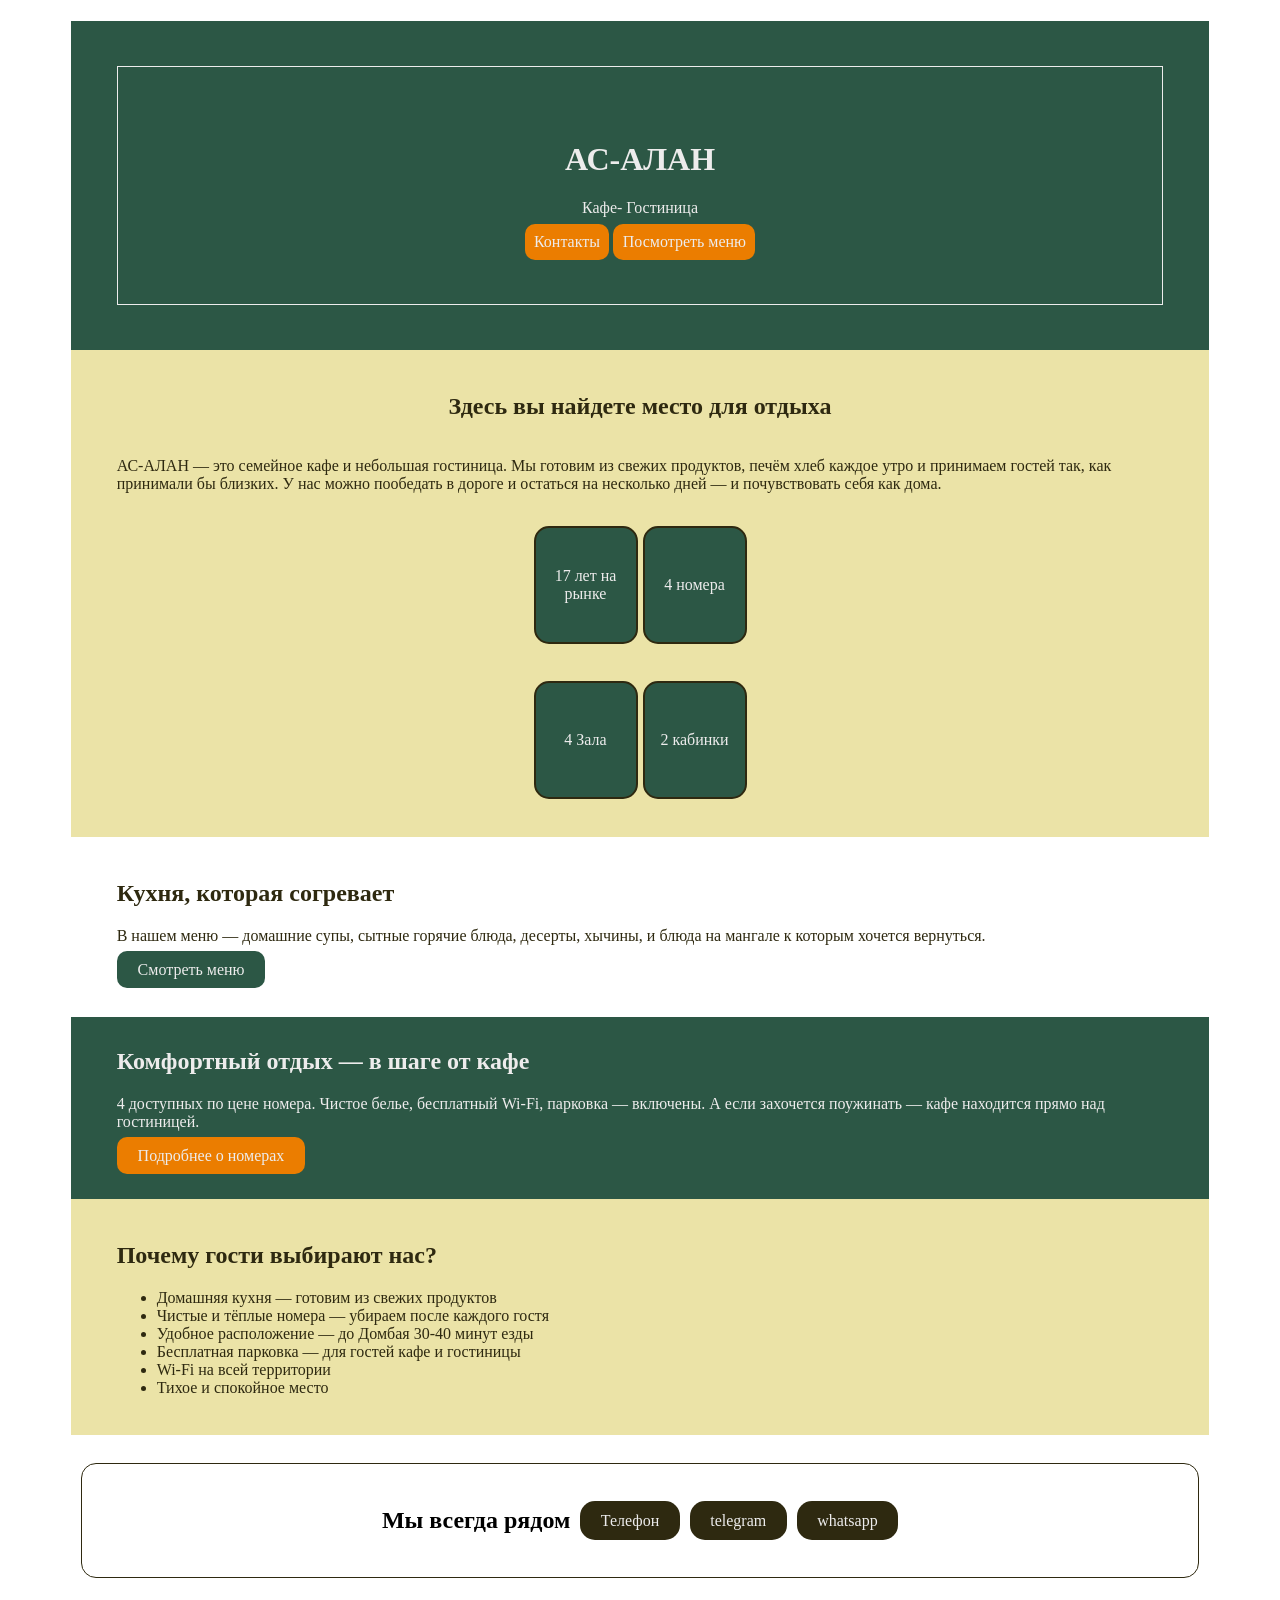
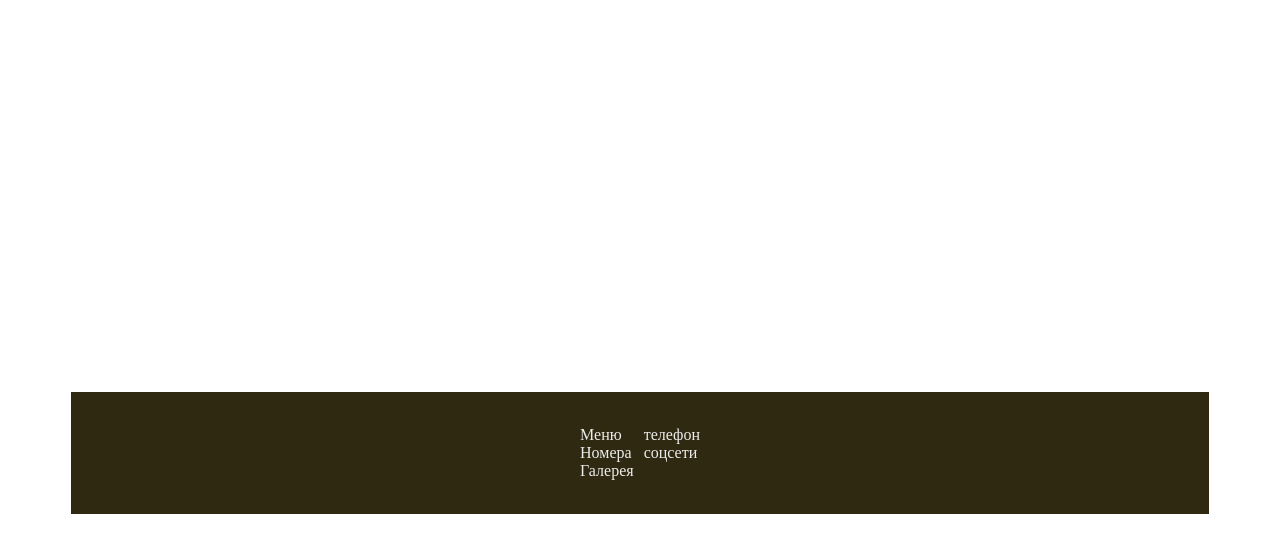
==== Index.html @ e23ffdb7 "Add files via upload" ====
<html lang="en">
<head>
    <meta charset="UTF-8">
    <meta name="viewport" content="width=device-width, initial-scale=1.0">
    <title>АС-АЛАН Кафе Гостиница</title>
    <link rel="stylesheet" href="style.css">
</head>
<body>
    <main>
        <div class="hero">
            <div class="sl">
            <h1>АС-АЛАН</h1>
            <p>Кафе- Гостиница</p>
            <a href="#">Контакты</a>
            <a href="#">Посмотреть меню</a>
        </div>
        </div>
        <div class="ons">
            <h2>Здесь вы найдете место для отдыха</h2>
            <p>АС-АЛАН — это семейное кафе и небольшая гостиница. Мы готовим из свежих продуктов, печём хлеб каждое утро и принимаем гостей так, как принимали бы близких. У нас можно пообедать в дороге и остаться на несколько дней — и почувствовать себя как дома.</p>
            <div class="uu">
                <p>17 лет на рынке</p  >
                <p>4 номера</p>
                <p>4 Зала</p>
                <p>2 кабинки </p>
            </div>
        </div>
        <div class="kaf">
            <h2>Кухня, которая согревает</h2>
            <p>В нашем меню — домашние супы, сытные горячие блюда, десерты, хычины, и блюда на мангале к которым хочется вернуться.</p>
            <a href="">Смотреть меню</a>
        </div>
        <div class="gos">
            <h2>Комфортный отдых — в шаге от кафе</h2>
            <p>4 доступных по цене номера. Чистое белье, бесплатный Wi-Fi, парковка — включены. А если захочется поужинать — кафе находится прямо над гостиницей.</p>
            <a href="">Подробнее о номерах</a>
        </div>
        <div class="poch">
            <h2>Почему гости выбирают нас?</h2>
            <ul>
                <li>Домашняя кухня — готовим из свежих продуктов</li>
                <li>Чистые и тёплые номера — убираем после каждого гостя</li>
                <li> Удобное расположение — до Домбая 30-40 минут езды</li>
                <li>Бесплатная парковка — для гостей кафе и гостиницы</li>
                <li> Wi-Fi на всей территории</li>
                <li>Тихое и спокойное место</li>
            </ul>
        </div>
        <div class="pht">
            <img src="" alt="">
            <img src="" alt="">
            <img src="" alt="">
        </div>
        <div class="cont">
            <h2>Мы всегда рядом</h2>
            <a href="">Телефон</a>
            <a href="">telegram</a>
            <a href="">whatsapp</a>
        </div>
        <div class="ya">
            <iframe src="https://yandex.ru/map-widget/v1/?z=12&ol=biz&oid=222993121212" width="560" height="400" frameborder="0"></iframe>
            <iframe src="https://yandex.ru/sprav/widget/rating-badge/222993121212?type=rating" width="150" height="50" frameborder="0"></iframe>

        </div>
        <div class="podv">
            <div class="s1">
                <a href="">Меню</a>
                <a href="">Номера</a>
                <a href="">Галерея</a>
            </div>
            <div class="s1">
                <a href="">телефон</a>
                <a href="">соцсети</a>
            </div>
        </div>
    </main>
</body>
</html>
---- style.css ----
:root{
    --1: #2E2910;
    --2: #2C5745;
    --3: #EBE3A7;
    --4: #EB7D00;
    --5: #edecec;
}
@font-face {
    font-family: zag;
    src: url(fonts/PlayfairDisplaySC-Regular.ttf);
}
@font-face {
    font-family: os;
    src: url(fonts/Golos-Text_Medium.ttf);
}
*{
    font-family: os;
}
h1{
    font-family: zag;
}
h2{
    font-family: zag;
}
a{
    text-decoration: none;
}

main{
    padding: 1% 5%;
}
.sl {
    border: var(--5) 1px solid;
    padding: 5%
}
.hero{
    background: var(--2);
    color: var(--5);
    padding: 4%;
    text-align: center;
    margin-bottom: px;
}
.hero a {
    color: var(--5);
    background: var(--4);
    padding: 1%;
    border-radius: 10px;
    
}
.ons{
    background: var(--3);
    color: var(--1);
    padding: 2% 4%;
    display: flex;
    flex-direction: column;
    justify-content: center;
    align-items: center;
    gap: 1px;
}
.uu{
    display: grid;
    grid-template-columns: 1fr 1fr;
    background: var(--);
    justify-content: center;
    align-items: center;
    padding: ;
    gap: 5px;
    color: var(--5);
}
.uu p {
    background: var(--2);
    max-width: 100px;
    padding: 50% 1%;
    text-align: center;
    max-height: 10px !important;
    text-align: center;
    display: flex;
    justify-content: center;
    align-items: center;
    border-radius: 15px;
    border: var(--1) 2px solid;
}
.kaf {
    padding: 2% 4%;
    margin-bottom: 15px;
    color: var(--1);
}
.kaf a{
    color: var(--5);
    background: var(--2);
    padding: 1% 2%;
    border-radius: 10px;
}
.gos {
    background: var(--2);
    padding: 1% 4% 3% 4%; 
    color: var(--5);

}
.gos a{
    color: var(--5);
    background: var(--4);
    padding: 1% 2%;
    border-radius: 10px;
}
.poch {
    background: var(--3);
    padding: 2% 4%;
    color: var(--1);
}
.cont {
    display: flex;
    /*flex-direction: column;*/
    gap: 10px;
    border: var(--1) 1px solid;
    padding: 2% 4%;
    border-radius: 15px;
    justify-content: center;
    align-items: center;
    margin: 10px;
}
.cont a{
    background: var(--1);
    color: var(--5);
    padding: 1% 2%;
    border-radius: 15px;
    max-height: 20px;
}
.podv {
    background: var(--1);
    padding: 3% 5%;
    display: flex;
    align-items: start;
    justify-content: center;
    gap: 10px;
}
.s1{
    display: flex;
    flex-direction: column;
}
.s1 a {
    color: var(--5);
}
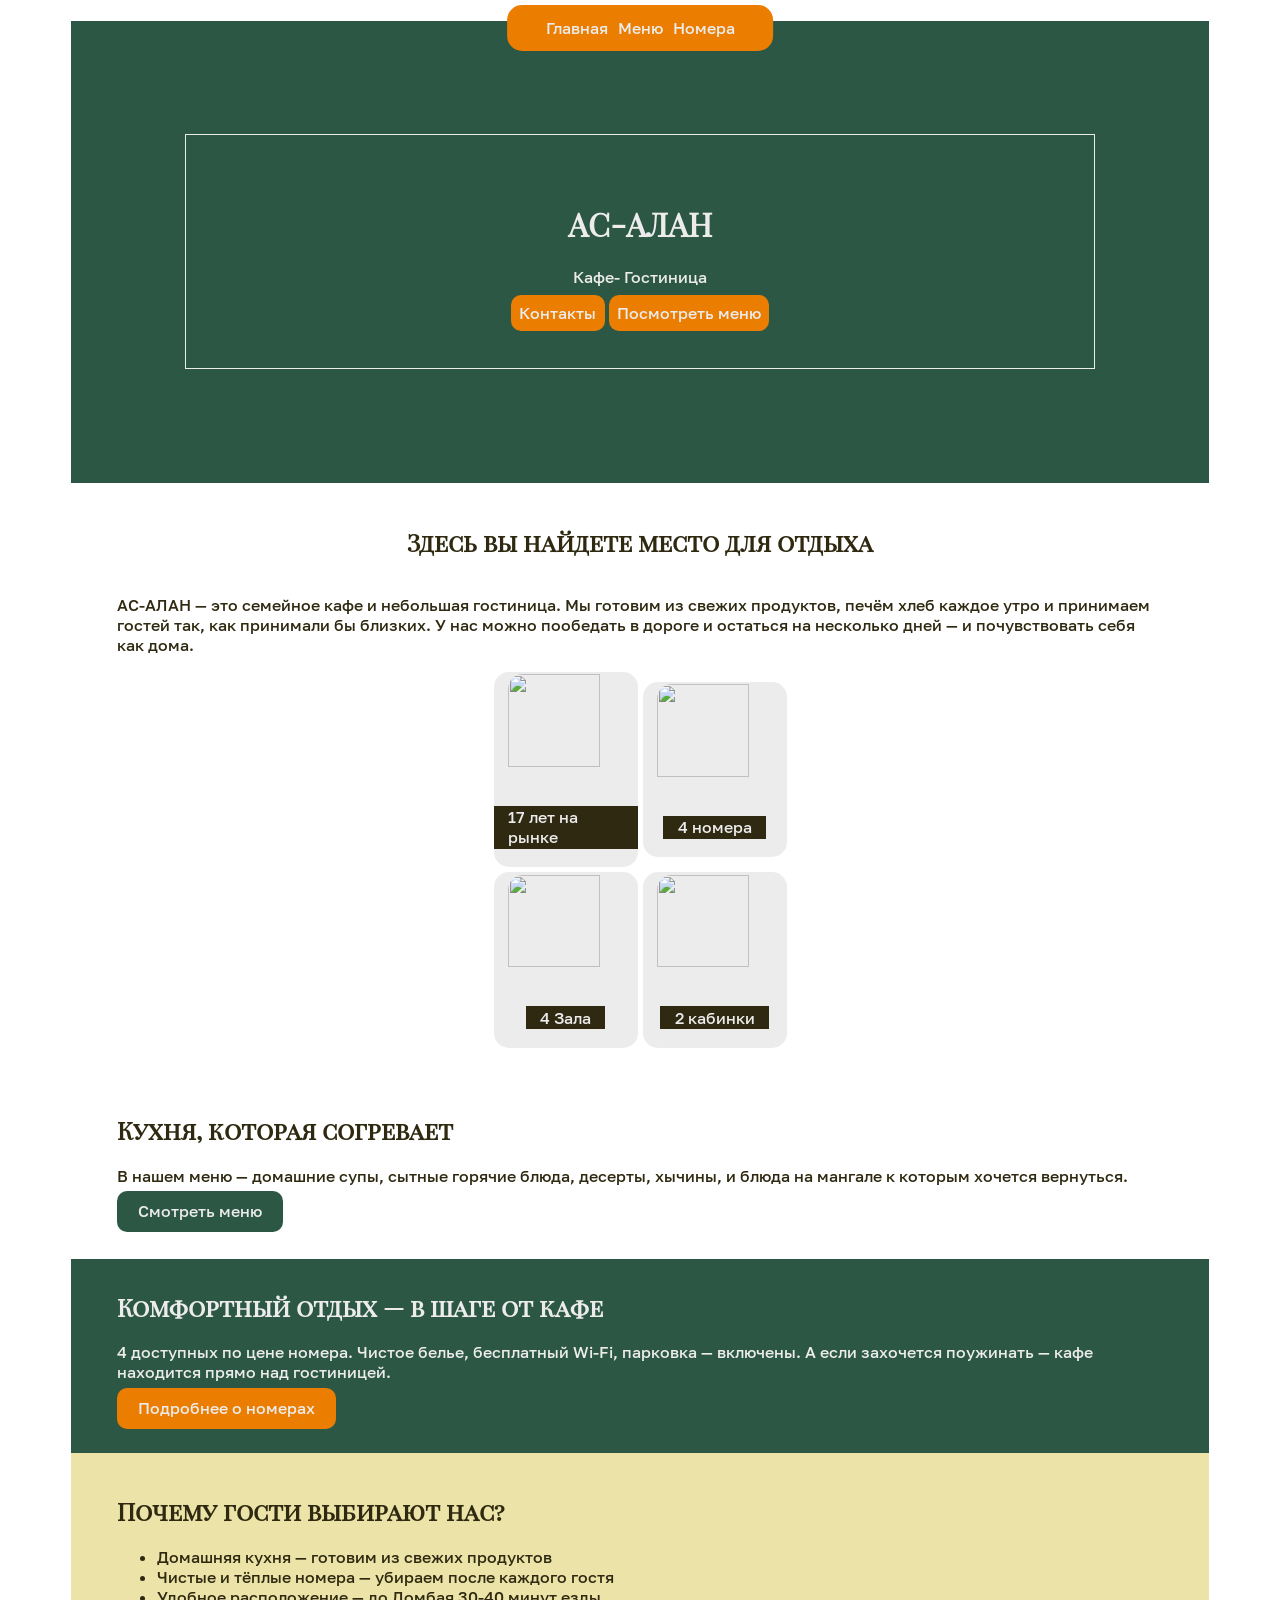
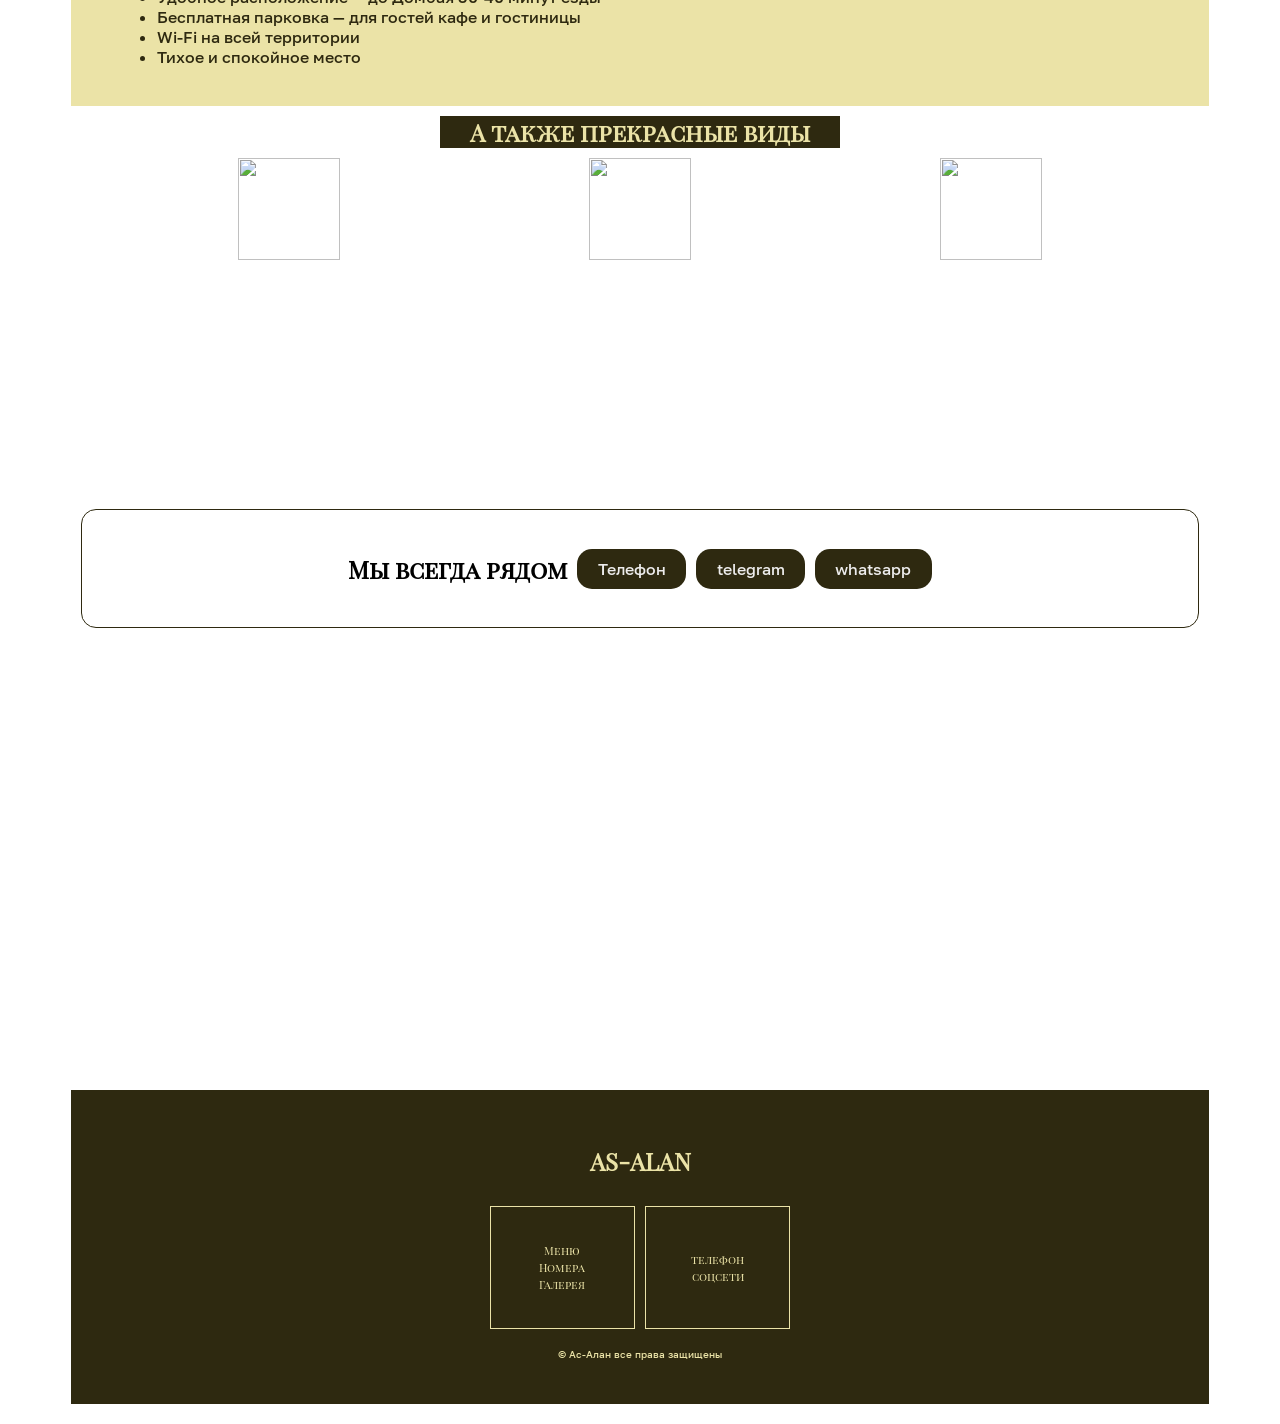
==== commit 235672d8: "Add files via upload" ====
--- a/Index.html
+++ b/Index.html
@@ -6,29 +6,47 @@
     <link rel="stylesheet" href="style.css">
 </head>
 <body>
+    <header>
+        <a href="Index.html">Главная</a>
+        <a href="menu.html">Меню</a>
+        <a href="hotel.html">Номера</a>
+    </header>
     <main>
         <div class="hero">
             <div class="sl">
             <h1>АС-АЛАН</h1>
             <p>Кафе- Гостиница</p>
-            <a href="#">Контакты</a>
-            <a href="#">Посмотреть меню</a>
+            <a href="#cont">Контакты</a>
+            <a href="menu.html">Посмотреть меню</a>
         </div>
         </div>
         <div class="ons">
             <h2>Здесь вы найдете место для отдыха</h2>
             <p>АС-АЛАН — это семейное кафе и небольшая гостиница. Мы готовим из свежих продуктов, печём хлеб каждое утро и принимаем гостей так, как принимали бы близких. У нас можно пообедать в дороге и остаться на несколько дней — и почувствовать себя как дома.</p>
             <div class="uu">
-                <p>17 лет на рынке</p  >
+             <div class="ic">
+                <img src="https://avatars.mds.yandex.net/get-altay/14336229/2a00000199da058b707662d68680cc7fcad4/XXXL" alt="17 лет на рынке">
+                <p>17 лет на рынке</p>
+             </div>
+             <div class="ic">
+                <img src="https://avatars.mds.yandex.net/get-altay/14165812/2a000001943207fb3a2f7663e93ce49d49f3/XXXL" alt="">
                 <p>4 номера</p>
+             </div>
+            <div class="ic">
+                <img src="https://avatars.mds.yandex.net/get-altay/1003687/2a0000018586043208e07d31749cb7937071/XXXL" alt="">
                 <p>4 Зала</p>
+            </div>
+            <div class="ic">
+                <img src="https://avatars.mds.yandex.net/get-altay/16368192/2a00000199b5a6007bc27f64fa7712dbd526/XXXL" alt="">
                 <p>2 кабинки </p>
             </div>
+             </div>
+        </div>
         </div>
         <div class="kaf">
             <h2>Кухня, которая согревает</h2>
             <p>В нашем меню — домашние супы, сытные горячие блюда, десерты, хычины, и блюда на мангале к которым хочется вернуться.</p>
-            <a href="">Смотреть меню</a>
+            <a href="menu.html">Смотреть меню</a>
         </div>
         <div class="gos">
             <h2>Комфортный отдых — в шаге от кафе</h2>
@@ -46,32 +64,37 @@
                 <li>Тихое и спокойное место</li>
             </ul>
         </div>
+        <div class="pht1">
+            <h2>А также прекрасные виды</h2>
         <div class="pht">
-            <img src="" alt="">
-            <img src="" alt="">
-            <img src="" alt="">
+            <img src="https://avatars.mds.yandex.net/get-altay/6143287/2a00000185860acc7d0b7aa19e3d01265ada/XXXL" alt="">
+            <img src="https://avatars.mds.yandex.net/get-altay/1371846/2a0000018586049f7a6a9499958989f15176/XXXL" alt="">
+            <img src="https://avatars.mds.yandex.net/get-altay/12813249/2a000001907e5e793e58636a74df3e078e06/XXXL" alt="">
         </div>
-        <div class="cont">
+        </div>
+        <div class="cont" id="cont">
             <h2>Мы всегда рядом</h2>
-            <a href="">Телефон</a>
-            <a href="">telegram</a>
-            <a href="">whatsapp</a>
+            <a href="tel:89283965061">Телефон</a>
+            <a href="https://t.me/cafe_as_alan_09">telegram</a>
+            <a href="https://wa.me/79283965061">whatsapp</a>
         </div>
         <div class="ya">
-            <iframe src="https://yandex.ru/map-widget/v1/?z=12&ol=biz&oid=222993121212" width="560" height="400" frameborder="0"></iframe>
-            <iframe src="https://yandex.ru/sprav/widget/rating-badge/222993121212?type=rating" width="150" height="50" frameborder="0"></iframe>
-
+            <iframe class="kart" src="https://yandex.ru/map-widget/v1/?z=12&ol=biz&oid=222993121212" width="100%" height="50%" frameborder="0"></iframe>
         </div>
         <div class="podv">
+            <h2>AS-ALAN</h2>
+            <div class="stb">
             <div class="s1">
                 <a href="">Меню</a>
                 <a href="">Номера</a>
                 <a href="">Галерея</a>
             </div>
             <div class="s1">
-                <a href="">телефон</a>
-                <a href="">соцсети</a>
+                <a href="tel:89283965061">телефон</a>
+                <a href="https://t.me/cafe_as_alan_09">соцсети</a>
             </div>
+            </div>
+            <p style="font-size: 60%;">© Ас-Алан все права защищены</p>
         </div>
     </main>
 </body>
--- a/style.css
+++ b/style.css
@@ -36,7 +36,7 @@
 .hero{
     background: var(--2);
     color: var(--5);
-    padding: 4%;
+    padding: 10% 10%;
     text-align: center;
     margin-bottom: px;
 }
@@ -48,7 +48,7 @@
     
 }
 .ons{
-    background: var(--3);
+    background: var(--);
     color: var(--1);
     padding: 2% 4%;
     display: flex;
@@ -67,7 +67,32 @@
     gap: 5px;
     color: var(--5);
 }
-.uu p {
+.ic img{
+    aspect-ratio: 1/1;
+    object-fit: cover;
+    object-position: center;
+    width: 80%;
+    height: auto;
+    border-radius: 15px;
+    border: var(--1) px ;
+}
+.ic{
+    background-color: var(--5);
+    display: flex;
+    flex-direction: column;
+    justify-content: center;
+    align-items: center;
+    padding: 2% 0%;
+    border-radius: 15px;
+    border: var(--1) px solid;
+
+}
+.ic p{
+    background: var(--1);
+    padding: 1% 10%;
+    
+}
+/* {
     background: var(--2);
     max-width: 100px;
     padding: 50% 1%;
@@ -79,7 +104,7 @@
     align-items: center;
     border-radius: 15px;
     border: var(--1) 2px solid;
-}
+}*/
 .kaf {
     padding: 2% 4%;
     margin-bottom: 15px;
@@ -130,14 +155,160 @@
     background: var(--1);
     padding: 3% 5%;
     display: flex;
-    align-items: start;
-    justify-content: center;
-    gap: 10px;
-}
+    flex-direction: column;
+    align-items: center;
+    justify-content: center;
+    gap: 10px;
+    margin-top: 10px;
+    color: var(--3);
+    
+    
+}
+.podv h2 {
+    text-align: center !important;
+    color: var(--3);
+}
+
 .s1{
-    display: flex;
-    flex-direction: column;
+    font-size: 70%;
+    padding: 2%;
+    text-align: center;
+    align-items: center;
+    justify-content: center;
+    min-height: 80px;
+    width: 10%;
+    height: 60%;
+    display: flex;
+    flex-direction: column;
+    border: var(--3) 1px solid;
+    min-width: 60px;
 }
 .s1 a {
-    color: var(--5);
+    font-family: zag;
+    color: var(--3);
+    text-decoration: ;
+    padding: 1%;
+    
+}
+.ya-r{
+    width: 1000%;
+    max-width: 400px;       /* ограничение по ширине */
+    height: 120px;          /* нужная высота — подгони под виджет */
+    margin: 0 auto;
+}
+.ya-r iframe {
+  width: 1000%;
+  height: 1000%;
+  border: 0;
+  display: block;
+}
+a:hover{
+    color: var(--2);
+}
+.stb{
+    width: 100%;
+    display: flex;
+    justify-content: center;
+    gap: 10px;
+    /*border: var(--3) 1px solid;*/
+}
+.pht img {
+    aspect-ratio: 1/1;
+    object-fit: cover;
+    object-position: center;
+    width: 30% ;
+    height: auto;
+    border-radius: 15px;
+}
+.pht {
+    margin-top: 10px;
+    display: flex;
+    gap: 10px;
+    justify-content: center;
+    align-items: center;
+    grid-template-columns: 1fr 1fr;
+}
+.pht1 {
+    text-align: center;
+
+}
+.pht1 h2{
+    background: var(--1);
+    color:var(--3);
+    max-width: 400px;
+    margin: 0 auto;
+    margin-top: 10px;
+}
+@media (max-width: 600px) {
+main{
+    padding: 1%;
+}
+.hero{
+    height: 100%;
+    display: flex;
+    flex-direction: column;
+    justify-content: center;
+}
+.uu{
+    grid-template-columns: 1fr;
+}
+.pht {
+    flex-direction: column;
+}
+.pht img{
+    width: 90%;
+}
+.cont {
+    display: flex;
+    flex-direction: column;
+    gap: 1px;
+}
+}
+header {
+  background: var(--4);
+  max-width: 400px;
+  position: fixed;
+  top: 5px;
+  left: 50%;
+  transform: translateX(-50%);
+  border-radius: 15px;
+  display: flex;
+  justify-content: center;
+  align-items: center;
+  gap: 10px;
+  padding: 1% 3%;
+  text-align: center;
+  z-index: 1000;
+}
+header a {
+    color: var(--5);
+}
+*{
+    scroll-behavior: smooth;
+    scroll-margin-top: 200px;
+}
+.aaa{
+    display: flex;
+    gap: 10px;
+
+
+}
+.carto img{
+    width: 50%;
+    height: auto;
+    aspect-ratio: 1/1;
+    object-fit: cover;
+    object-position: center;
+    border-radius: 15px;
+    
+}
+.carto{
+    background: var(--5);
+    width: 200%;
+    display: flex;
+    flex-direction: column;
+    justify-content: center;
+    align-items: center;
+    max-width: 300px;
+    padding: ;
 }
